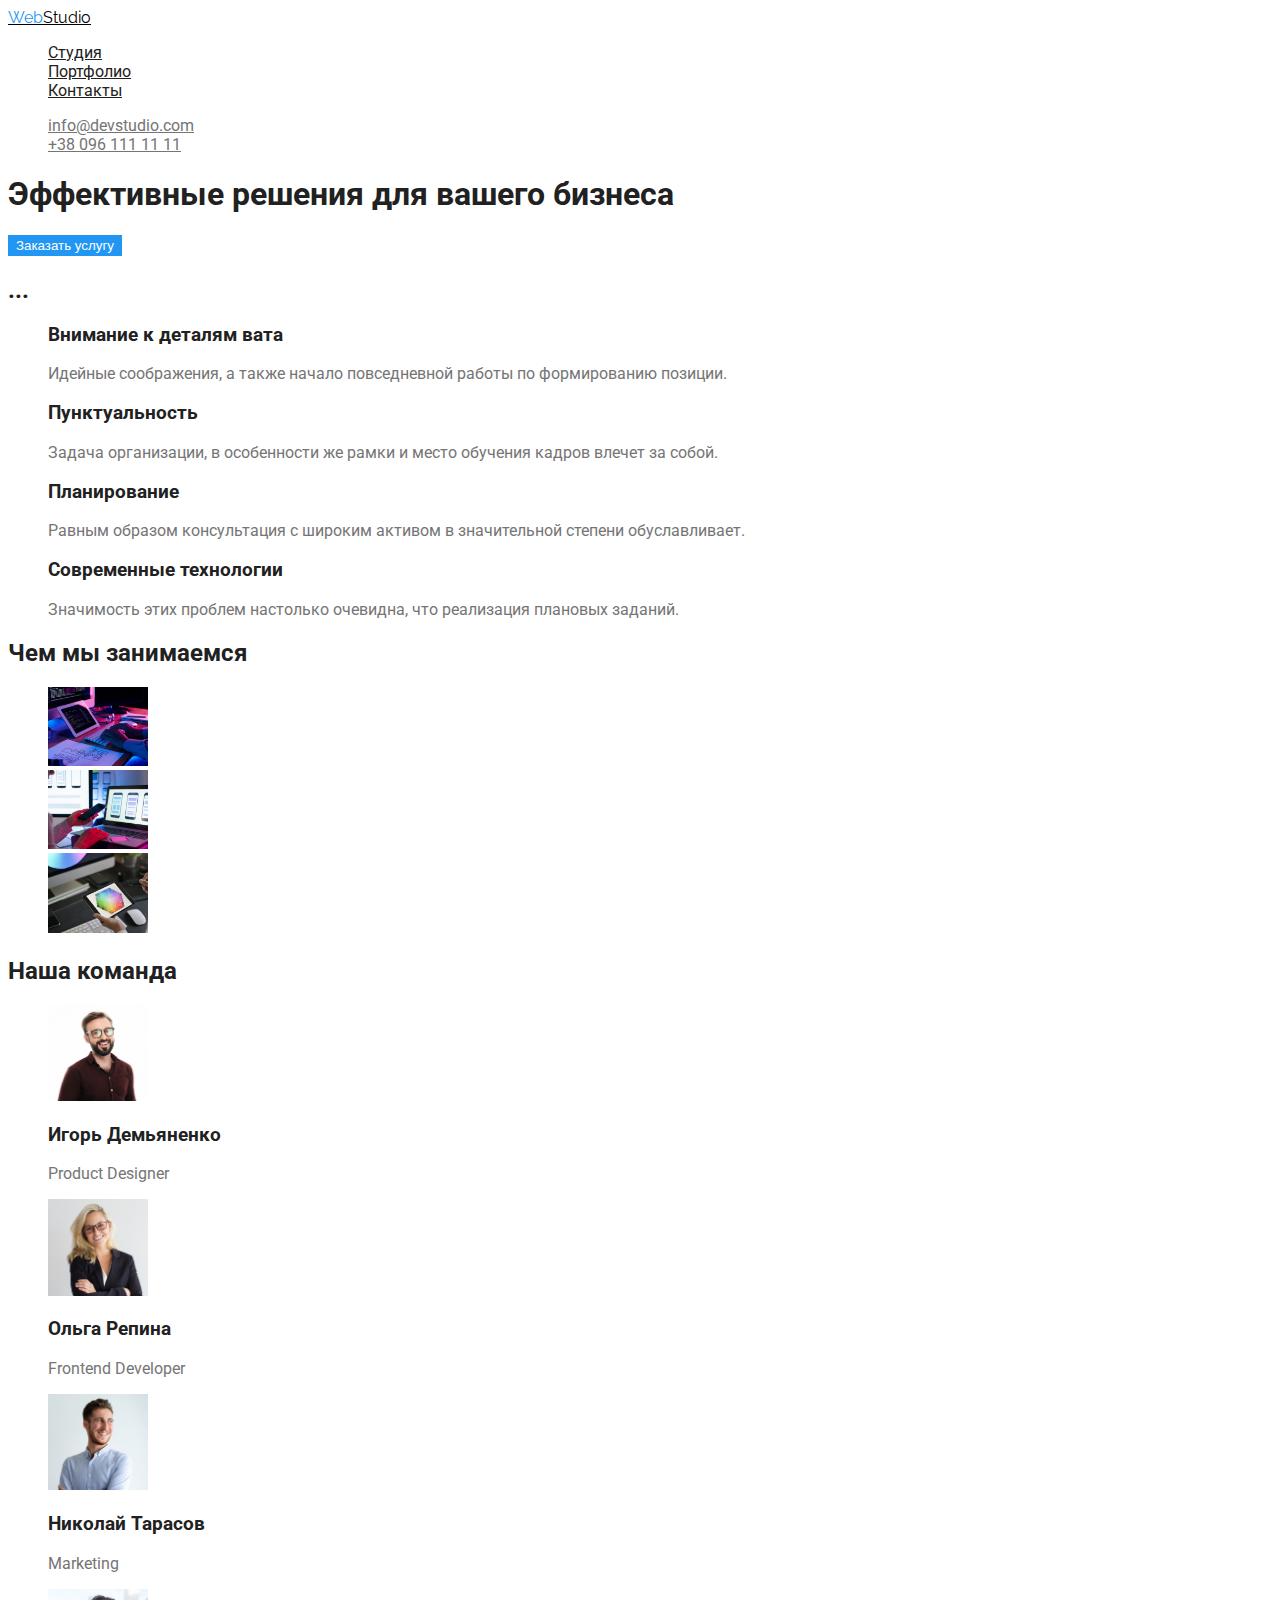
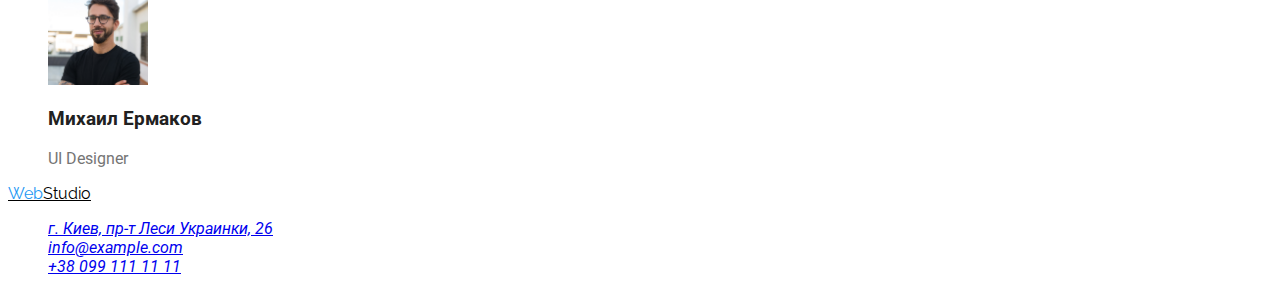
==== index.html @ 12e06cf2 "copied files from goit-marcup1 to goit-marcup2" ====
<!DOCTYPE html>
<html lang="en">
  <head>
    <meta charset="UTF-8" />
    <meta http-equiv="X-UA-Compatible" content="IE=edge" />
    <meta name="viewport" content="width=device-width, initial-scale=1.0" />
    <title>Document</title>
    <link rel="stylesheet" href="./css/styles.css" />
  </head>

  <body>
    <header>
      <a href="" class="logo"><span class="logo-web">Web</span>Studio</a>
      <nav>
        <ul class="site-nav">
          <li><a href="" class="link">Студия</a></li>
          <li><a href="portfolio.html" class="link">Портфолио</a></li>
          <li><a href="" class="link">Контакты</a></li>
        </ul>
      </nav>
      <ul class="contacts">
        <li>
          <a href="mailto:info@devstudio.com" class="link">info@devstudio.com</a>
        </li>
        <li>
          <a href="tel:+380961111111" class="link">+38 096 111 11 11</a>
        </li>
      </ul>
    </header>
    <main>
      <section>
        <h1>Эффективные решения для вашего бизнеса</h1>
        <button type="button" class="button primary">Заказать услугу</button>
      </section>

      <section class="section">
        <h2 class="section-title">...</h2>
        <ul class="features">
          <li>
            <h3 class="title">Внимание к деталям вата</h3>
            <p class="text">
              Идейные соображения, а также начало повседневной работы по формированию позиции.
            </p>
          </li>
          <li>
            <h3>Пунктуальность</h3>
            <p class="text">
              Задача организации, в особенности же рамки и место обучения кадров влечет за собой.
            </p>
          </li>
          <li>
            <h3>Планирование</h3>
            <p class="text">
              Равным образом консультация с широким активом в значительной степени обуславливает.
            </p>
          </li>
          <li>
            <h3>Современные технологии</h3>
            <p class="text">
              Значимость этих проблем настолько очевидна, что реализация плановых заданий.
            </p>
          </li>
        </ul>
      </section>
      <section class="section">
        <h2 class="section-title">Чем мы занимаемся</h2>
        <ul>
          <li><img src="./images/box1.jpg" alt="Leptop" width="100" /></li>
          <li><img src="./images/box2.jpg" alt="Mobile" width="100" /></li>
          <li><img src="./images/box3.jpg" alt="Tablet" width="100" /></li>
        </ul>
      </section>

      <section class="section">
        <h2 class="section-title">Наша команда</h2>
        <ul class="team">
          <li>
            <img src="./images/photo1.jpg" alt="Игорь Демьяненко" width="100" />
            <h3>Игорь Демьяненко</h3>
            <p class="profession">Product Designer</p>
          </li>
          <li>
            <img src="./images/photo2.jpg" alt="Ольга Репина" width="100" />
            <h3>Ольга Репина</h3>
            <p class="profession">Frontend Developer</p>
          </li>
          <li>
            <img src="./images/photo3.jpg" alt="Николай Тарасов" width="100" />
            <h3>Николай Тарасов</h3>
            <p class="profession">Marketing</p>
          </li>
          <li>
            <img src="./images/photo4.jpg" alt="Михаил Ермаков" width="100" />
            <h3>Михаил Ермаков</h3>
            <p class="profession">UI Designer</p>
          </li>
        </ul>
      </section>
    </main>
    <footer>
      <a href="" class="logo"><span class="logo-web">Web</span>Studio</a>
      <address>
        <ul>
          <li>
            <a
              href="https://www.google.com/maps/place/@50.4265807,30.5361971,17z"
              target="_blank"
              rel="noopener noreferrer"
            >
              г. Киев, пр-т Леси Украинки, 26
            </a>
          </li>
          <li>
            <a href="mailto:info@example.com"> info@example.com </a>
          </li>
          <li>
            <a href="tel:+380991111111"> +38 099 111 11 11 </a>
          </li>
        </ul>
      </address>
    </footer>
  </body>
</html>
---- css/styles.css ----
@import url('https://fonts.googleapis.com/css2?family=Raleway:ital,wght@0,700;1,700&family=Roboto:ital,wght@0,400;0,500;0,700;0,900;1,400;1,500;1,700;1,900&display=swap');
:root {
	--primary-text-color: #212121;
	--accent-color: #2196f3;
	--secondary-color: #757575;
	--primary-white-color: #ffffff;
}
body {
	font-family: 'Roboto', sans-serif;
	background-color: var(--primary-white-color);
	color: var(--primary-text-color);
}
ul {
	list-style: none;
}
.logo {
	font-family: 'Raleway', sans-serif;
	color: #000;
}
.logo:hover,
:focus {
	color: var(--accent-color);
}
.logo-web {
	color: var(--accent-color);
}
/* Navigation */
.site-nav .link {
	color: #212121;
}
.site-nav .link:hover,
.site-nav .link:focus {
	color: var(--accent-color);
}
.contacts .link {
	color: var(--secondary-color);
}
.contacts .link:hover,
.contacts .link:focus {
	color: var(--accent-color);
}
.features .text {
	color: var(--secondary-color);
}
/* Section*/
/* .section-title {
	color: #212121;
} */
/* Team */
.team .profession {
	color: var(--secondary-color);
}
.button {
	color: var(--primary-text-color);
	background-color: var(--primary-white-color);
}
.button.primary {
	color: var(--primary-white-color);
	background-color: var(--accent-color);
	border-color: transparent;
}
.button.secondary {
	color: var(--accent-color);
	background-color: var(--primary-white-color);
}

/* Акцент #2196F3;
 */
/* Текст параграфо #757575; 
 */
/* Основний текст   #212121;
*/
/* Підвал #2F303A;
  білий  #FFFFFF;
 чорний #000000;
 */
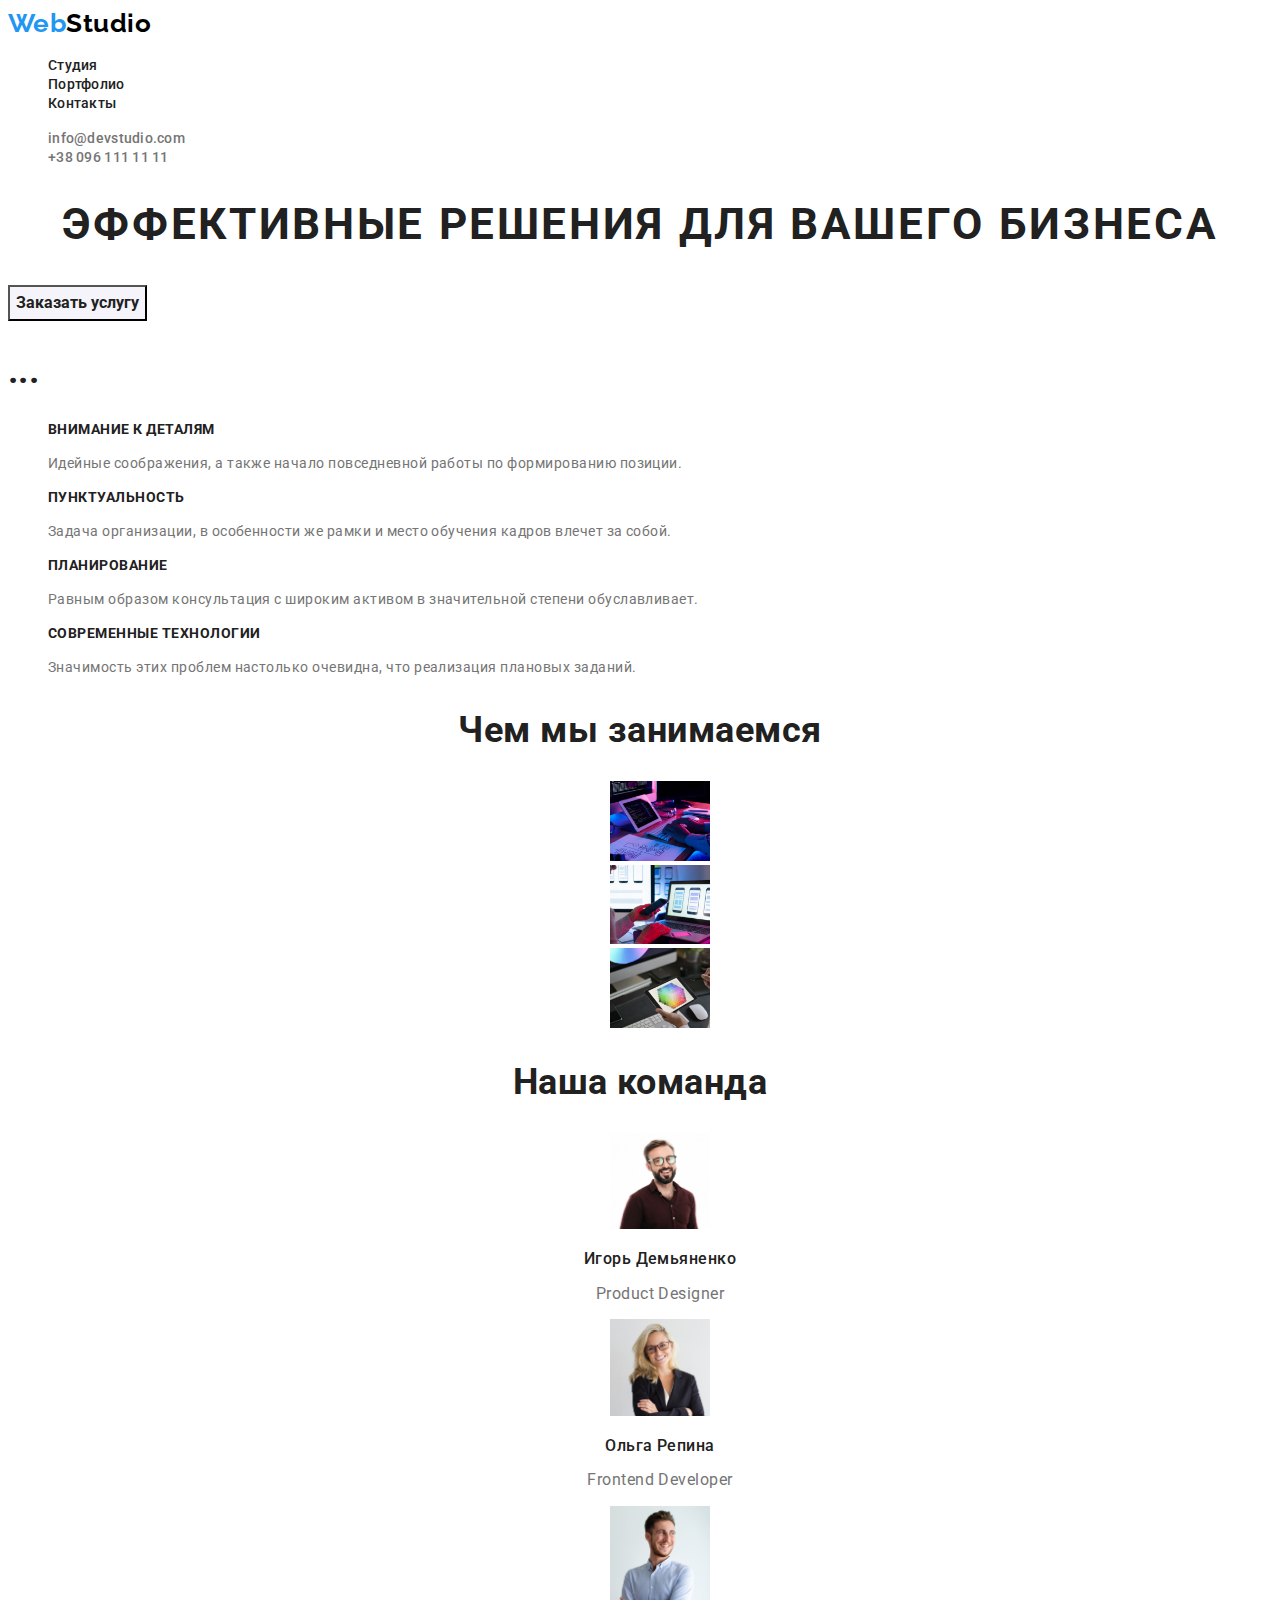
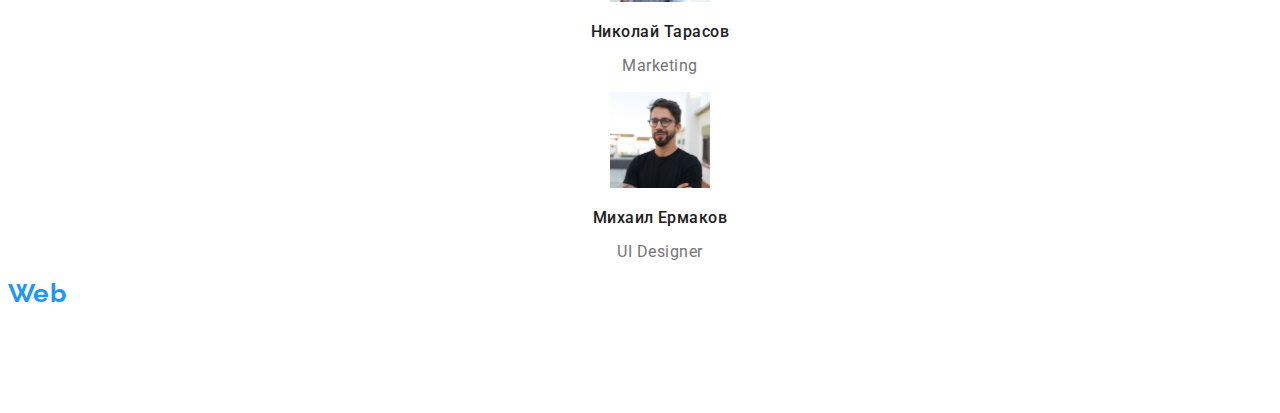
==== commit 29e01ef4: "The main classes of the page are completed" ====
--- a/index.html
+++ b/index.html
@@ -5,12 +5,16 @@
     <meta http-equiv="X-UA-Compatible" content="IE=edge" />
     <meta name="viewport" content="width=device-width, initial-scale=1.0" />
     <title>Document</title>
+    <link
+      rel="stylesheet"
+      href="https://fonts.googleapis.com/css2?family=Raleway:wght@700&family=Roboto:wght@400;500;700;900&display=swap"
+    />
     <link rel="stylesheet" href="./css/styles.css" />
   </head>
 
   <body>
     <header>
-      <a href="" class="logo"><span class="logo-web">Web</span>Studio</a>
+      <a href="./index.html" class="logo"><span class="logo-web">Web</span>Studio</a>
       <nav>
         <ul class="site-nav">
           <li><a href="" class="link">Студия</a></li>
@@ -29,34 +33,35 @@
     </header>
     <main>
       <section>
-        <h1>Эффективные решения для вашего бизнеса</h1>
+        <h1 class="hero">Эффективные решения для вашего бизнеса</h1>
         <button type="button" class="button primary">Заказать услугу</button>
       </section>
 
-      <section class="section">
+      <!-- features -->
+      <section>
         <h2 class="section-title">...</h2>
         <ul class="features">
           <li>
-            <h3 class="title">Внимание к деталям вата</h3>
-            <p class="text">
+            <h3 class="title">Внимание к деталям</h3>
+            <p class="text-features">
               Идейные соображения, а также начало повседневной работы по формированию позиции.
             </p>
           </li>
           <li>
-            <h3>Пунктуальность</h3>
-            <p class="text">
+            <h3 class="title">Пунктуальность</h3>
+            <p class="text-features">
               Задача организации, в особенности же рамки и место обучения кадров влечет за собой.
             </p>
           </li>
           <li>
-            <h3>Планирование</h3>
-            <p class="text">
+            <h3 class="title">Планирование</h3>
+            <p class="text-features">
               Равным образом консультация с широким активом в значительной степени обуславливает.
             </p>
           </li>
           <li>
-            <h3>Современные технологии</h3>
-            <p class="text">
+            <h3 class="title">Современные технологии</h3>
+            <p class="text-features">
               Значимость этих проблем настолько очевидна, что реализация плановых заданий.
             </p>
           </li>
@@ -64,7 +69,7 @@
       </section>
       <section class="section">
         <h2 class="section-title">Чем мы занимаемся</h2>
-        <ul>
+        <ul class="section-visual">
           <li><img src="./images/box1.jpg" alt="Leptop" width="100" /></li>
           <li><img src="./images/box2.jpg" alt="Mobile" width="100" /></li>
           <li><img src="./images/box3.jpg" alt="Tablet" width="100" /></li>
@@ -75,30 +80,30 @@
         <h2 class="section-title">Наша команда</h2>
         <ul class="team">
           <li>
-            <img src="./images/photo1.jpg" alt="Игорь Демьяненко" width="100" />
-            <h3>Игорь Демьяненко</h3>
+            <img src="./images/photo1.jpg" alt="Игорь Демьяненко" width="100" class="face" />
+            <h3 class="specialist">Игорь Демьяненко</h3>
             <p class="profession">Product Designer</p>
           </li>
           <li>
-            <img src="./images/photo2.jpg" alt="Ольга Репина" width="100" />
-            <h3>Ольга Репина</h3>
+            <img src="./images/photo2.jpg" alt="Ольга Репина" width="100" class="face" />
+            <h3 class="specialist">Ольга Репина</h3>
             <p class="profession">Frontend Developer</p>
           </li>
           <li>
-            <img src="./images/photo3.jpg" alt="Николай Тарасов" width="100" />
-            <h3>Николай Тарасов</h3>
+            <img src="./images/photo3.jpg" alt="Николай Тарасов" width="100" class="face" />
+            <h3 class="specialist">Николай Тарасов</h3>
             <p class="profession">Marketing</p>
           </li>
           <li>
-            <img src="./images/photo4.jpg" alt="Михаил Ермаков" width="100" />
-            <h3>Михаил Ермаков</h3>
+            <img src="./images/photo4.jpg" alt="Михаил Ермаков" width="100" class="face" />
+            <h3 class="specialist">Михаил Ермаков</h3>
             <p class="profession">UI Designer</p>
           </li>
         </ul>
       </section>
     </main>
     <footer>
-      <a href="" class="logo"><span class="logo-web">Web</span>Studio</a>
+      <a href="./index.html" class="logo-footer"><span class="logo-web">Web</span>Studio</a>
       <address>
         <ul>
           <li>
@@ -106,15 +111,16 @@
               href="https://www.google.com/maps/place/@50.4265807,30.5361971,17z"
               target="_blank"
               rel="noopener noreferrer"
+              class="mailo-tel"
             >
               г. Киев, пр-т Леси Украинки, 26
             </a>
           </li>
           <li>
-            <a href="mailto:info@example.com"> info@example.com </a>
+            <a href="mailto:info@example.com" class="mailo-tel"> info@example.com </a>
           </li>
           <li>
-            <a href="tel:+380991111111"> +38 099 111 11 11 </a>
+            <a href="tel:+380991111111" class="mailo-tel"> +38 099 111 11 11 </a>
           </li>
         </ul>
       </address>
--- a/css/styles.css
+++ b/css/styles.css
@@ -1,76 +1,176 @@
-@import url('https://fonts.googleapis.com/css2?family=Raleway:ital,wght@0,700;1,700&family=Roboto:ital,wght@0,400;0,500;0,700;0,900;1,400;1,500;1,700;1,900&display=swap');
 :root {
-	--primary-text-color: #212121;
-	--accent-color: #2196f3;
-	--secondary-color: #757575;
-	--primary-white-color: #ffffff;
+  --primary-text-color: #212121;
+  --accent-color: #2196f3;
+  --secondary-color: #757575;
+  --primary-white-color: #ffffff;
+  --secondary-background-color: #f5f4fa;
 }
 body {
-	font-family: 'Roboto', sans-serif;
-	background-color: var(--primary-white-color);
-	color: var(--primary-text-color);
+  font-family: Roboto, sans-serif;
+  background-color: var(--primary-white-color);
+  color: var(--primary-text-color);
+  letter-spacing: 0.03em;
 }
 ul {
-	list-style: none;
+  list-style: none;
 }
+a {
+  text-decoration: none;
+}
+/* Header logo */
 .logo {
-	font-family: 'Raleway', sans-serif;
-	color: #000;
+  font-family: Raleway, sans-serif;
+  color: #000;
+
+  font-weight: 700;
+  font-size: 26px;
+  line-height: 1.19;
 }
 .logo:hover,
 :focus {
-	color: var(--accent-color);
+  color: var(--accent-color);
 }
 .logo-web {
-	color: var(--accent-color);
+  color: var(--accent-color);
+}
+/* Footer logo */
+.logo-footer {
+  font-family: Raleway, sans-serif;
+  color: var(--primary-white-color);
+
+  font-weight: 700;
+  font-size: 26px;
+  line-height: 1.19;
+}
+.logo-footer:hover,
+:focus {
+  color: var(--accent-color);
 }
 /* Navigation */
 .site-nav .link {
-	color: #212121;
+  color: var(--primary-text-color);
+
+  font-weight: 500;
+  font-size: 14px;
+  line-height: 1.14;
+  letter-spacing: 0.02em;
 }
 .site-nav .link:hover,
 .site-nav .link:focus {
-	color: var(--accent-color);
+  color: var(--accent-color);
 }
 .contacts .link {
-	color: var(--secondary-color);
+  color: var(--secondary-color);
+
+  font-weight: 500;
+  font-size: 14px;
+  line-height: 1.14;
+  letter-spacing: 0.02em;
 }
 .contacts .link:hover,
 .contacts .link:focus {
-	color: var(--accent-color);
-}
-.features .text {
-	color: var(--secondary-color);
-}
-/* Section*/
-/* .section-title {
-	color: #212121;
-} */
-/* Team */
-.team .profession {
-	color: var(--secondary-color);
-}
-.button {
-	color: var(--primary-text-color);
-	background-color: var(--primary-white-color);
-}
-.button.primary {
-	color: var(--primary-white-color);
-	background-color: var(--accent-color);
-	border-color: transparent;
-}
-.button.secondary {
-	color: var(--accent-color);
-	background-color: var(--primary-white-color);
+  color: var(--accent-color);
 }
 
+/* Section*/
+.hero {
+  text-align: center;
+  letter-spacing: 0.06em;
+  text-transform: uppercase;
+
+  font-weight: 700;
+  font-size: 44px;
+  line-height: 1.36;
+}
+
+.button {
+  font-family: Roboto;
+  color: var(--primary-text-color);
+  background-color: var(--secondary-background-color);
+  cursor: pointer;
+
+  font-weight: 700;
+  font-size: 16px;
+  line-height: 1.88;
+}
+.button.primary:hover,
+.button.primary:focus {
+  color: var(--primary-white-color);
+  background-color: var(--accent-color);
+}
+
+.button.secondary:hover,
+.button.secondary:focus {
+  color: var(--primary-white-color);
+  background-color: var(--accent-color);
+}
+.section {
+  text-align: center;
+}
+/* features */
+.title {
+  font-weight: 700;
+  font-size: 14px;
+  line-height: 1.14;
+
+  text-transform: uppercase;
+}
+.text-features {
+  color: var(--secondary-color);
+
+  font-weight: 400;
+  font-size: 14px;
+  line-height: 1.71;
+}
+.section-title {
+  font-size: 36px;
+  line-height: 1.16;
+}
+
+.profession {
+  color: var(--secondary-color);
+  font-size: 16px;
+  font-weight: 400;
+  line-height: 1.18;
+}
+.specialist {
+  font-weight: 500;
+  font-size: 16px;
+  line-height: 1.19;
+}
+
+/* Portfolio */
+.product {
+  color: var(--primary-text-color);
+
+  font-weight: 700;
+  font-size: 18px;
+  line-height: 2;
+  letter-spacing: 0.06em;
+}
+.project {
+  color: var(--secondary-color);
+  font-weight: 400;
+  font-size: 16px;
+  line-height: 1.88;
+}
+/* Footer */
+.mailo-tel {
+  color: rgba(255, 255, 255, 0.6);
+  font-family: Roboto;
+
+  font-size: 14px;
+  line-height: 1.71;
+}
 /* Акцент #2196F3;
  */
-/* Текст параграфо #757575; 
+/* Текст параграф #757575; 
  */
 /* Основний текст   #212121;
 */
 /* Підвал #2F303A;
   білий  #FFFFFF;
  чорний #000000;
+ background button: #F5F4FA;
+
  */
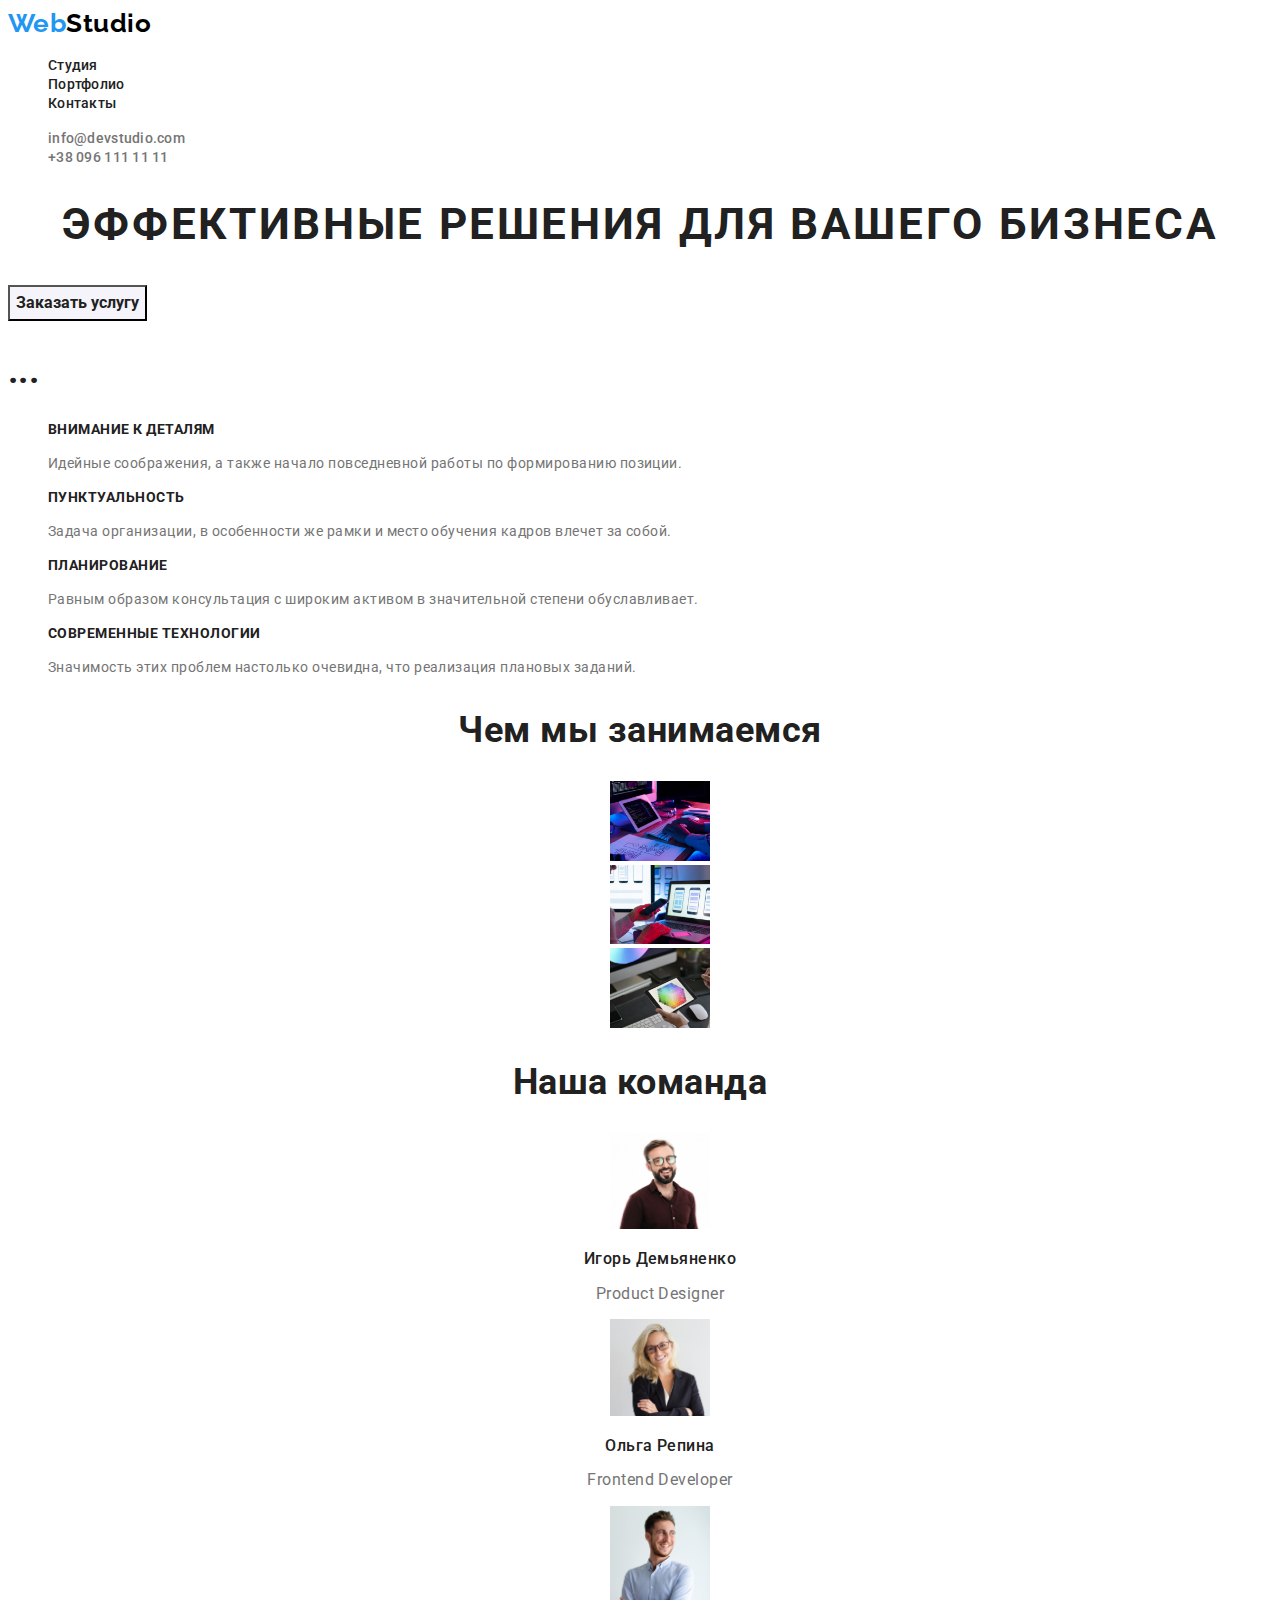
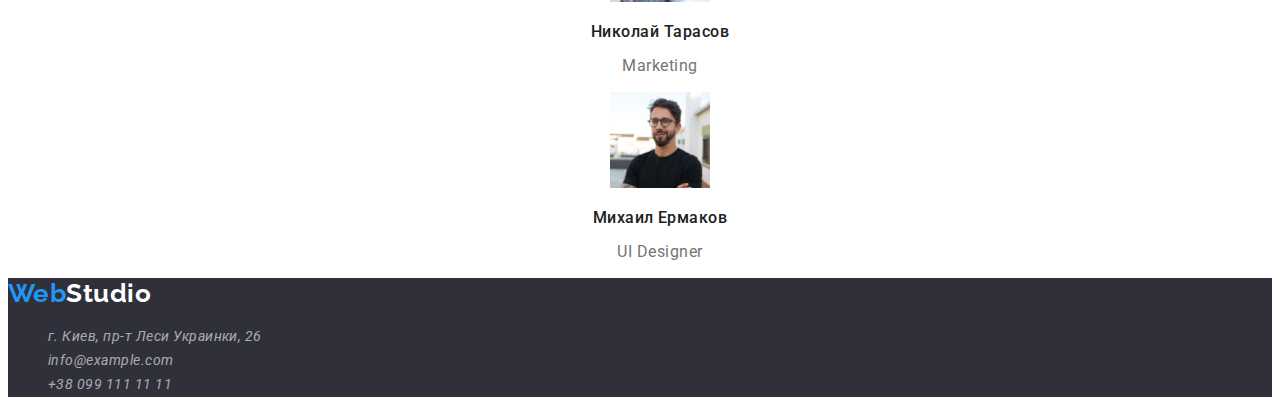
==== commit 71410235: "Footer bacground" ====
--- a/index.html
+++ b/index.html
@@ -102,7 +102,7 @@
         </ul>
       </section>
     </main>
-    <footer>
+    <footer class="basement">
       <a href="./index.html" class="logo-footer"><span class="logo-web">Web</span>Studio</a>
       <address>
         <ul>
--- a/css/styles.css
+++ b/css/styles.css
@@ -162,6 +162,9 @@
   font-size: 14px;
   line-height: 1.71;
 }
+.basement {
+  background: #2f303a;
+}
 /* Акцент #2196F3;
  */
 /* Текст параграф #757575; 
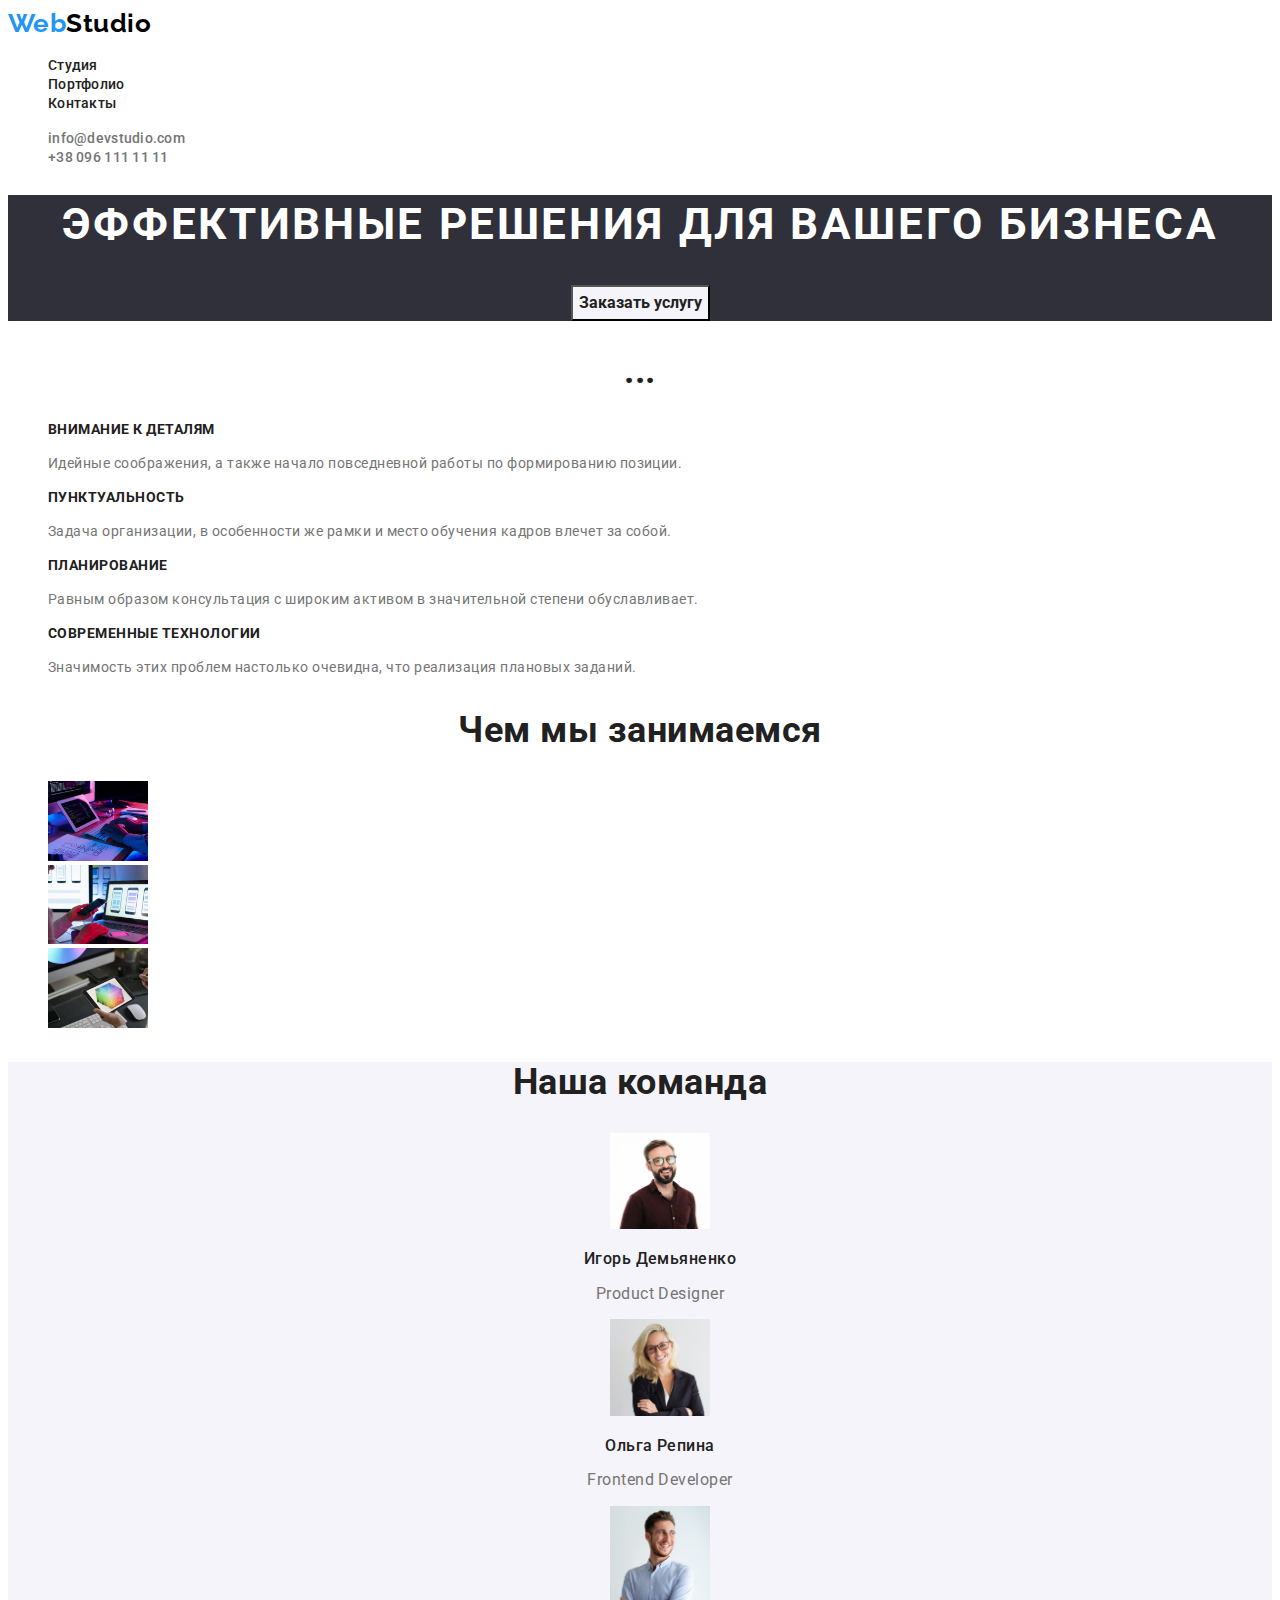
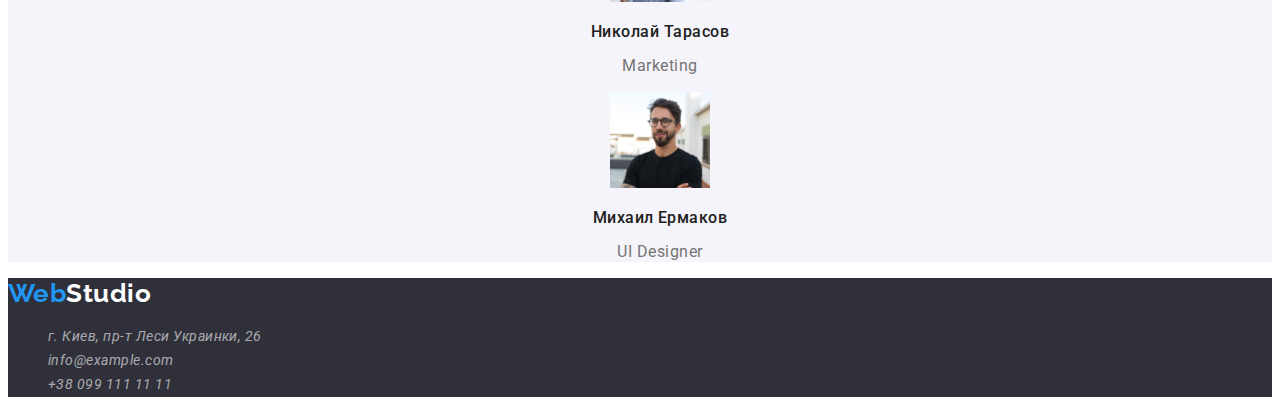
==== commit f0530cec: "br fone" ====
--- a/index.html
+++ b/index.html
@@ -32,7 +32,7 @@
       </ul>
     </header>
     <main>
-      <section>
+      <section class="hero-section">
         <h1 class="hero">Эффективные решения для вашего бизнеса</h1>
         <button type="button" class="button primary">Заказать услугу</button>
       </section>
@@ -67,7 +67,7 @@
           </li>
         </ul>
       </section>
-      <section class="section">
+      <section>
         <h2 class="section-title">Чем мы занимаемся</h2>
         <ul class="section-visual">
           <li><img src="./images/box1.jpg" alt="Leptop" width="100" /></li>
--- a/css/styles.css
+++ b/css/styles.css
@@ -4,6 +4,7 @@
   --secondary-color: #757575;
   --primary-white-color: #ffffff;
   --secondary-background-color: #f5f4fa;
+  --br-fone: #2f303a;
 }
 body {
   font-family: Roboto, sans-serif;
@@ -73,8 +74,13 @@
 }
 
 /* Section*/
+.hero-section {
+  background: var(--br-fone);
+  text-align: center;
+}
 .hero {
-  text-align: center;
+  color: var(--primary-white-color);
+
   letter-spacing: 0.06em;
   text-transform: uppercase;
 
@@ -104,9 +110,7 @@
   color: var(--primary-white-color);
   background-color: var(--accent-color);
 }
-.section {
-  text-align: center;
-}
+
 /* features */
 .title {
   font-weight: 700;
@@ -125,6 +129,12 @@
 .section-title {
   font-size: 36px;
   line-height: 1.16;
+  text-align: center;
+}
+/* Team */
+.section {
+  text-align: center;
+  background: #f5f4fa;
 }
 
 .profession {
@@ -163,7 +173,7 @@
   line-height: 1.71;
 }
 .basement {
-  background: #2f303a;
+  background: var(--br-fone);
 }
 /* Акцент #2196F3;
  */
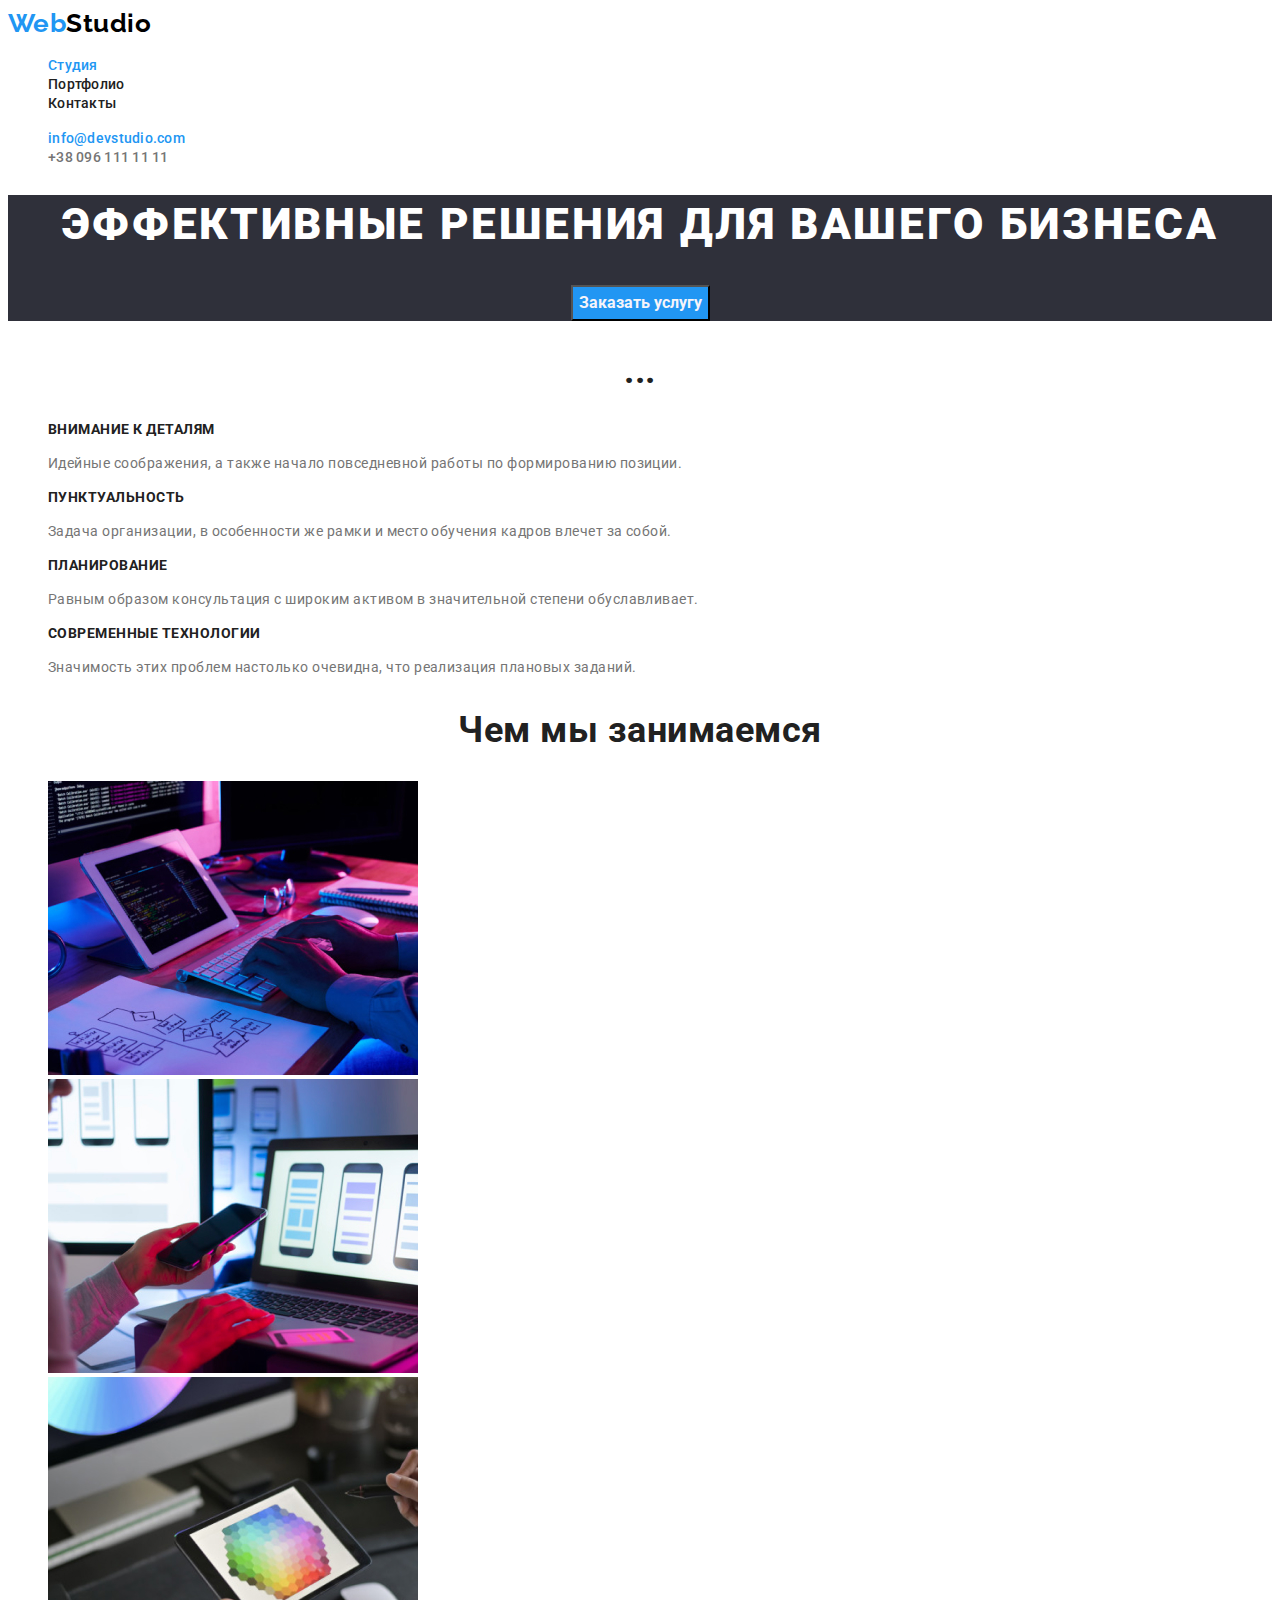
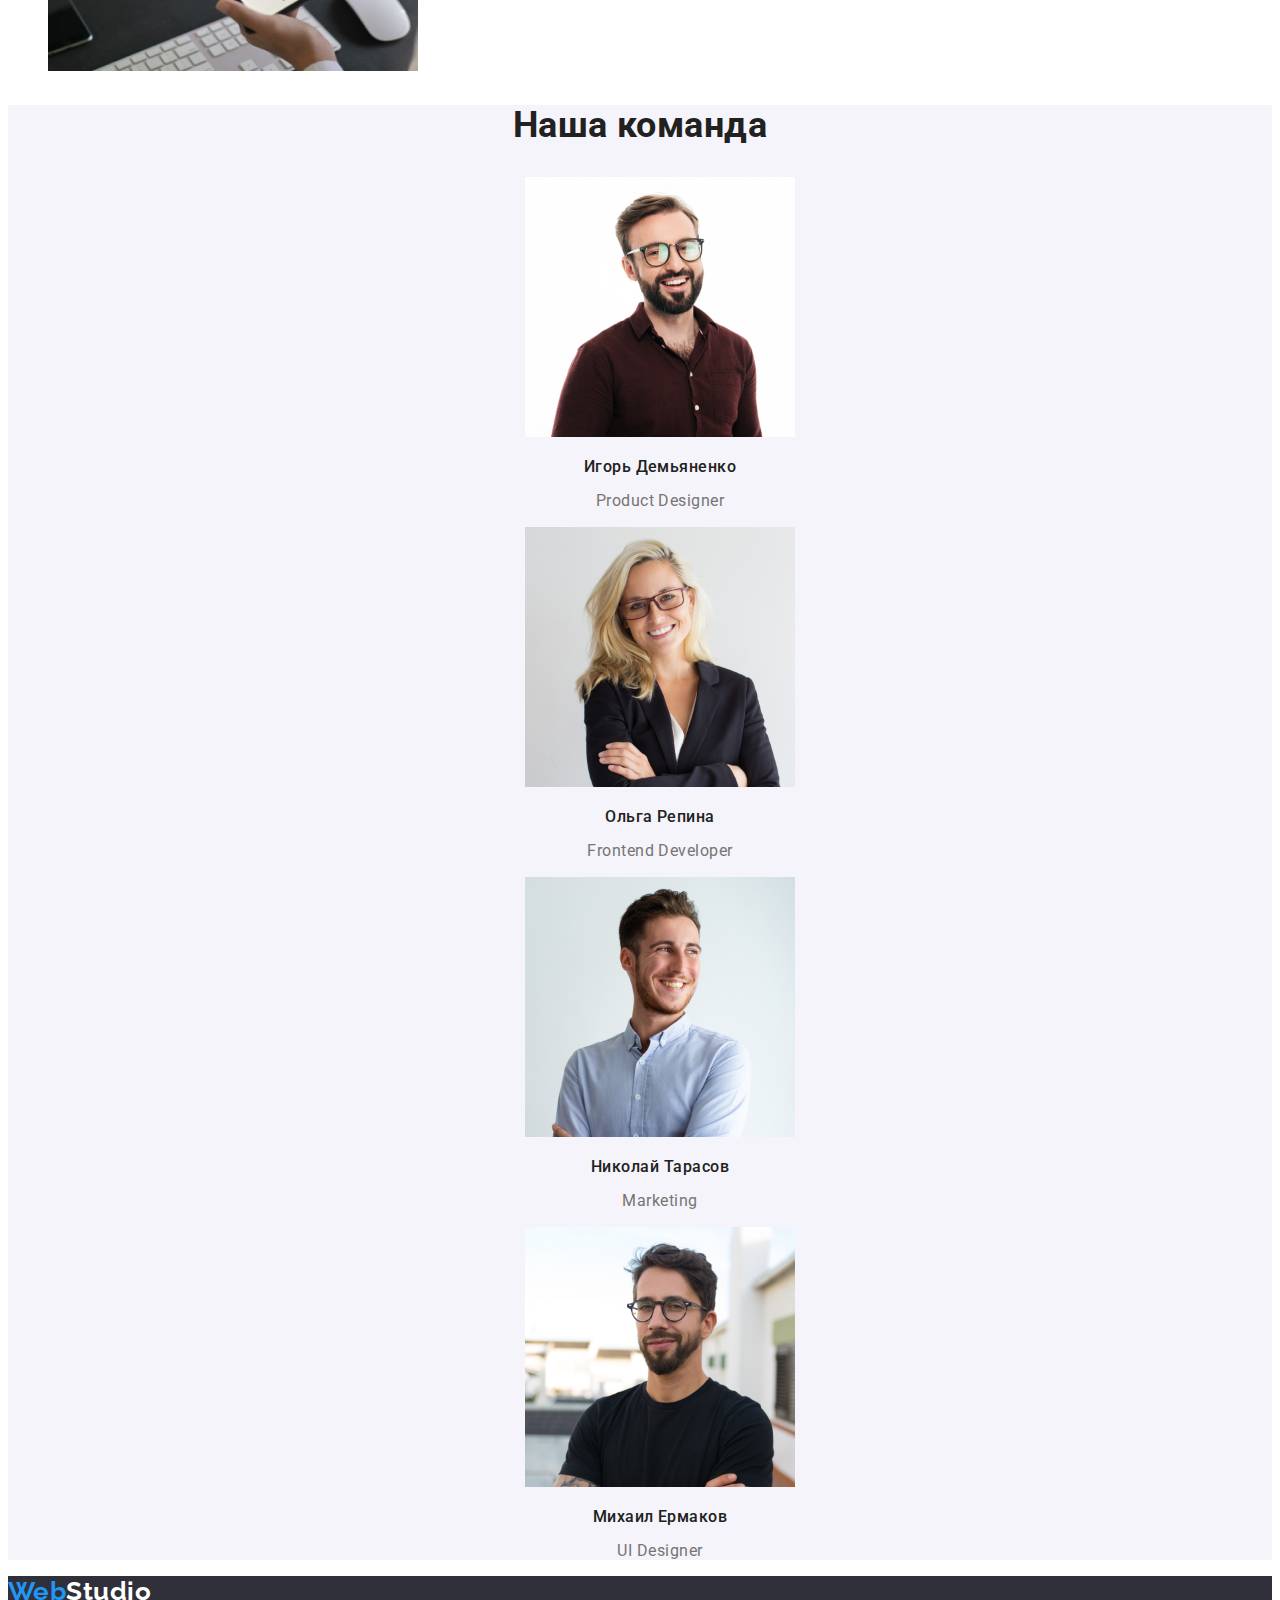
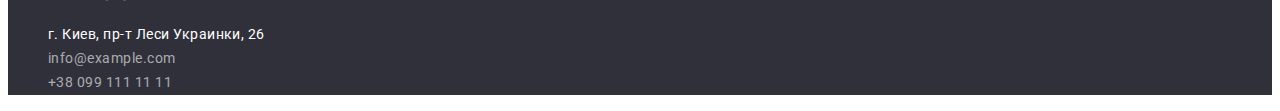
==== commit 9a41e442: "Corrected the mentor's instructions" ====
--- a/index.html
+++ b/index.html
@@ -17,14 +17,14 @@
       <a href="./index.html" class="logo"><span class="logo-web">Web</span>Studio</a>
       <nav>
         <ul class="site-nav">
-          <li><a href="" class="link">Студия</a></li>
+          <li><a href="" class="backlight">Студия</a></li>
           <li><a href="portfolio.html" class="link">Портфолио</a></li>
           <li><a href="" class="link">Контакты</a></li>
         </ul>
       </nav>
       <ul class="contacts">
         <li>
-          <a href="mailto:info@devstudio.com" class="link">info@devstudio.com</a>
+          <a href="mailto:info@devstudio.com" class="backlight">info@devstudio.com</a>
         </li>
         <li>
           <a href="tel:+380961111111" class="link">+38 096 111 11 11</a>
@@ -34,7 +34,7 @@
     <main>
       <section class="hero-section">
         <h1 class="hero">Эффективные решения для вашего бизнеса</h1>
-        <button type="button" class="button primary">Заказать услугу</button>
+        <button type="button" class="backlight-button">Заказать услугу</button>
       </section>
 
       <!-- features -->
@@ -70,9 +70,9 @@
       <section>
         <h2 class="section-title">Чем мы занимаемся</h2>
         <ul class="section-visual">
-          <li><img src="./images/box1.jpg" alt="Leptop" width="100" /></li>
-          <li><img src="./images/box2.jpg" alt="Mobile" width="100" /></li>
-          <li><img src="./images/box3.jpg" alt="Tablet" width="100" /></li>
+          <li><img src="./images/box1.jpg" alt="Leptop" width="370" /></li>
+          <li><img src="./images/box2.jpg" alt="Mobile" width="370" /></li>
+          <li><img src="./images/box3.jpg" alt="Tablet" width="370" /></li>
         </ul>
       </section>
 
@@ -80,22 +80,22 @@
         <h2 class="section-title">Наша команда</h2>
         <ul class="team">
           <li>
-            <img src="./images/photo1.jpg" alt="Игорь Демьяненко" width="100" class="face" />
+            <img src="./images/photo1.jpg" alt="Игорь Демьяненко" width="270" class="face" />
             <h3 class="specialist">Игорь Демьяненко</h3>
             <p class="profession">Product Designer</p>
           </li>
           <li>
-            <img src="./images/photo2.jpg" alt="Ольга Репина" width="100" class="face" />
+            <img src="./images/photo2.jpg" alt="Ольга Репина" width="270" class="face" />
             <h3 class="specialist">Ольга Репина</h3>
             <p class="profession">Frontend Developer</p>
           </li>
           <li>
-            <img src="./images/photo3.jpg" alt="Николай Тарасов" width="100" class="face" />
+            <img src="./images/photo3.jpg" alt="Николай Тарасов" width="270" class="face" />
             <h3 class="specialist">Николай Тарасов</h3>
             <p class="profession">Marketing</p>
           </li>
           <li>
-            <img src="./images/photo4.jpg" alt="Михаил Ермаков" width="100" class="face" />
+            <img src="./images/photo4.jpg" alt="Михаил Ермаков" width="270" class="face" />
             <h3 class="specialist">Михаил Ермаков</h3>
             <p class="profession">UI Designer</p>
           </li>
@@ -111,7 +111,7 @@
               href="https://www.google.com/maps/place/@50.4265807,30.5361971,17z"
               target="_blank"
               rel="noopener noreferrer"
-              class="mailo-tel"
+              class="coordinates"
             >
               г. Киев, пр-т Леси Украинки, 26
             </a>
--- a/css/styles.css
+++ b/css/styles.css
@@ -50,29 +50,32 @@
 /* Navigation */
 .site-nav .link {
   color: var(--primary-text-color);
-
+}
+
+.contacts .link {
+  color: var(--secondary-color);
+}
+
+.site-nav .link,
+.contacts .link,
+.backlight {
   font-weight: 500;
   font-size: 14px;
   line-height: 1.14;
   letter-spacing: 0.02em;
 }
+
 .site-nav .link:hover,
-.site-nav .link:focus {
-  color: var(--accent-color);
-}
-.contacts .link {
-  color: var(--secondary-color);
-
-  font-weight: 500;
-  font-size: 14px;
-  line-height: 1.14;
-  letter-spacing: 0.02em;
-}
+.site-nav .link:focus,
 .contacts .link:hover,
 .contacts .link:focus {
   color: var(--accent-color);
 }
 
+/* Backlight */
+.backlight {
+  color: var(--accent-color);
+}
 /* Section*/
 .hero-section {
   background: var(--br-fone);
@@ -84,7 +87,7 @@
   letter-spacing: 0.06em;
   text-transform: uppercase;
 
-  font-weight: 700;
+  font-weight: 900;
   font-size: 44px;
   line-height: 1.36;
 }
@@ -99,6 +102,16 @@
   font-size: 16px;
   line-height: 1.88;
 }
+/* .button > .primary {
+  font-family: Roboto;
+  color: var(--accent-color);
+  background-color: var(--secondary-background-color);
+  cursor: pointer;
+
+  font-weight: 700;
+  font-size: 16px;
+  line-height: 1.88;
+} */
 .button.primary:hover,
 .button.primary:focus {
   color: var(--primary-white-color);
@@ -110,7 +123,16 @@
   color: var(--primary-white-color);
   background-color: var(--accent-color);
 }
-
+.backlight-button {
+  font-family: Roboto;
+  background-color: var(--accent-color);
+  color: var(--secondary-background-color);
+  cursor: pointer;
+
+  font-weight: 700;
+  font-size: 16px;
+  line-height: 1.88;
+}
 /* features */
 .title {
   font-weight: 700;
@@ -168,7 +190,14 @@
 .mailo-tel {
   color: rgba(255, 255, 255, 0.6);
   font-family: Roboto;
-
+  font-style: normal;
+  font-size: 14px;
+  line-height: 1.71;
+}
+.coordinates {
+  color: var(--primary-white-color);
+  font-family: Roboto;
+  font-style: normal;
   font-size: 14px;
   line-height: 1.71;
 }
